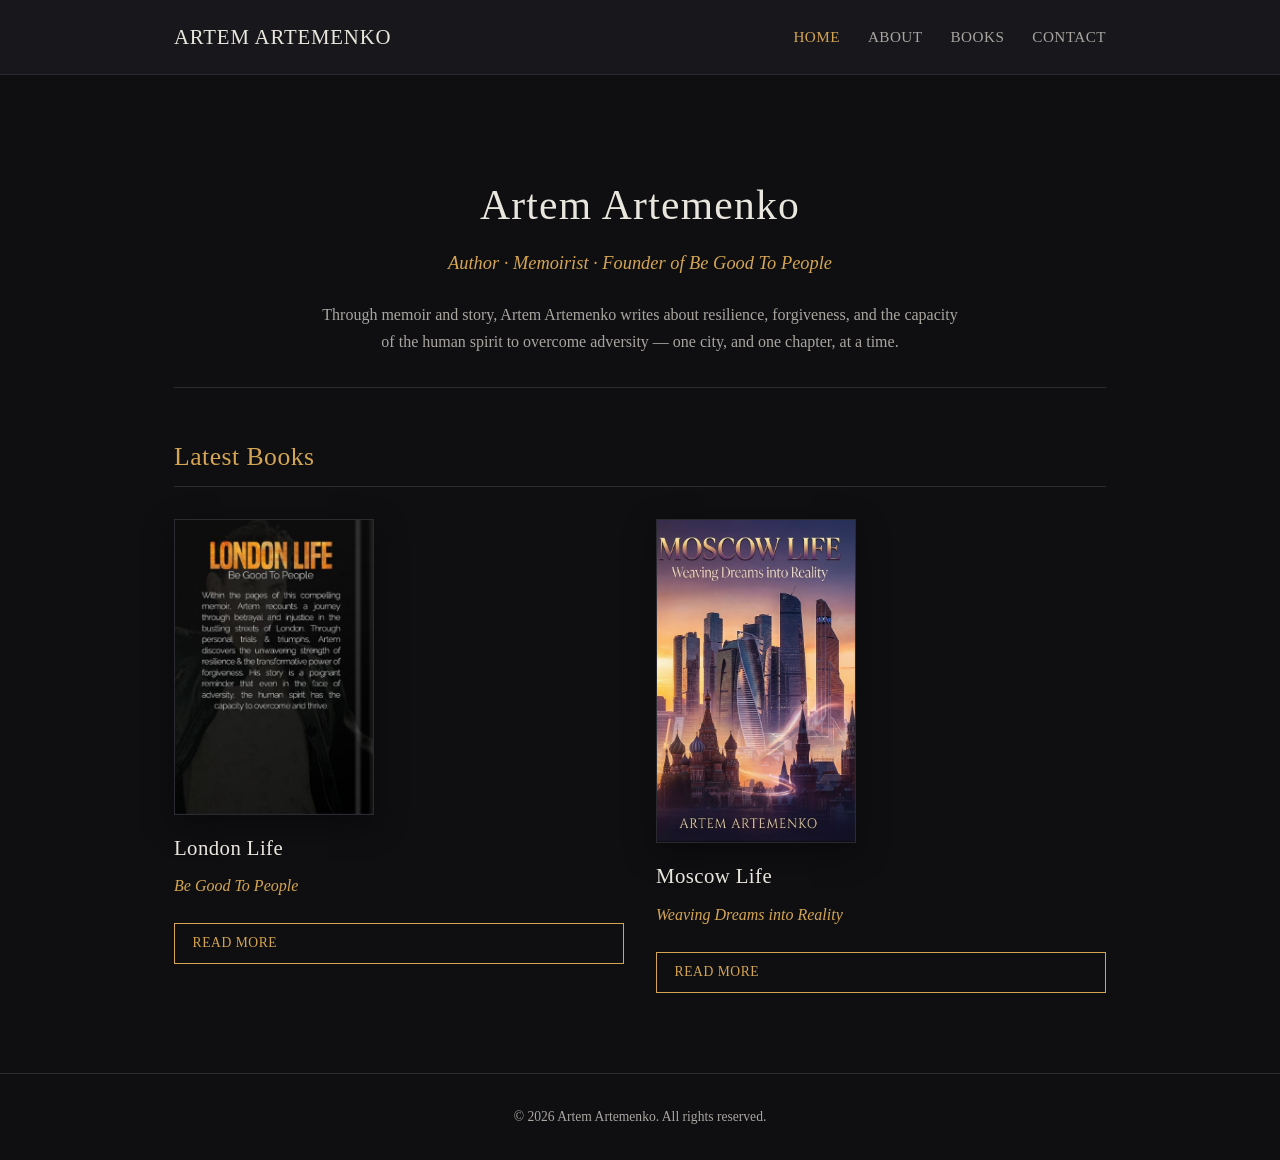
==== index.html @ 7652266a "Build initial author site: home, about, books, contact Static HTML/CSS site for Artem Artemenko feat" ====
<!DOCTYPE html>
<html lang="en">
<head>
<meta charset="UTF-8">
<meta name="viewport" content="width=device-width, initial-scale=1.0">
<title>Artem Artemenko — Author &amp; Memoirist</title>
<meta name="description" content="Artem Artemenko is an author and memoirist, founder of Be Good To People. Explore his books, writing, and contact details.">
<link rel="stylesheet" href="css/style.css">
</head>
<body>

<header class="site-header">
  <div class="nav-wrap">
    <a class="site-name" href="index.html">Artem Artemenko</a>
    <nav class="site-nav">
      <a href="index.html" class="active">Home</a>
      <a href="about.html">About</a>
      <a href="books.html">Books</a>
      <a href="contact.html">Contact</a>
    </nav>
  </div>
</header>

<main>
  <section class="hero">
    <h1>Artem Artemenko</h1>
    <p class="tagline">Author &middot; Memoirist &middot; Founder of Be Good To People</p>
    <p class="lede">Through memoir and story, Artem Artemenko writes about resilience, forgiveness, and the capacity of the human spirit to overcome adversity — one city, and one chapter, at a time.</p>
  </section>

  <section>
    <h2>Latest Books</h2>
    <div class="home-books-preview">
      <div class="book-card">
        <img src="images/london-life-cover.jpg" alt="London Life: Be Good To People — book cover">
        <h3>London Life</h3>
        <p class="subtitle">Be Good To People</p>
        <a class="cta" href="books.html">Read more</a>
      </div>
      <div class="book-card">
        <img src="images/moscow-life-cover.jpg" alt="Moscow Life: Weaving Dreams into Reality — book cover">
        <h3>Moscow Life</h3>
        <p class="subtitle">Weaving Dreams into Reality</p>
        <a class="cta" href="books.html">Read more</a>
      </div>
    </div>
  </section>
</main>

<footer class="site-footer">
  &copy; <span id="year"></span> Artem Artemenko. All rights reserved.
</footer>
<script>document.getElementById('year').textContent = new Date().getFullYear();</script>
</body>
</html>
---- css/style.css ----
:root {
  --bg: #0f0f12;
  --bg-alt: #17171c;
  --text: #e9e6dd;
  --text-dim: #a9a6a0;
  --gold: #d4a553;
  --border: #2a2a30;
  --max-width: 980px;
}

* {
  box-sizing: border-box;
}

html {
  scroll-behavior: smooth;
}

body {
  margin: 0;
  background: var(--bg);
  color: var(--text);
  font-family: Georgia, 'Times New Roman', serif;
  line-height: 1.65;
  -webkit-font-smoothing: antialiased;
}

a {
  color: var(--gold);
  text-decoration: none;
}

a:hover {
  text-decoration: underline;
}

header.site-header {
  border-bottom: 1px solid var(--border);
  background: var(--bg-alt);
}

.nav-wrap {
  max-width: var(--max-width);
  margin: 0 auto;
  padding: 1.25rem 1.5rem;
  display: flex;
  align-items: center;
  justify-content: space-between;
  flex-wrap: wrap;
  gap: 0.75rem;
}

.site-name {
  font-size: 1.3rem;
  letter-spacing: 0.04em;
  color: var(--text);
  text-transform: uppercase;
}

.site-name:hover {
  text-decoration: none;
  color: var(--gold);
}

nav.site-nav a {
  color: var(--text-dim);
  margin-left: 1.5rem;
  font-size: 0.95rem;
  letter-spacing: 0.03em;
  text-transform: uppercase;
}

nav.site-nav a:first-child {
  margin-left: 0;
}

nav.site-nav a:hover,
nav.site-nav a.active {
  color: var(--gold);
  text-decoration: none;
}

main {
  max-width: var(--max-width);
  margin: 0 auto;
  padding: 3rem 1.5rem 5rem;
}

.hero {
  text-align: center;
  padding: 3rem 0 2rem;
  border-bottom: 1px solid var(--border);
  margin-bottom: 3rem;
}

.hero h1 {
  font-size: 2.6rem;
  letter-spacing: 0.03em;
  margin: 0 0 0.5rem;
}

.hero .tagline {
  color: var(--gold);
  font-style: italic;
  font-size: 1.15rem;
  margin: 0 0 1.5rem;
}

.hero p.lede {
  max-width: 640px;
  margin: 0 auto;
  color: var(--text-dim);
}

h1, h2, h3 {
  font-weight: normal;
  letter-spacing: 0.02em;
}

h2 {
  font-size: 1.6rem;
  color: var(--gold);
  border-bottom: 1px solid var(--border);
  padding-bottom: 0.5rem;
  margin-top: 0;
}

.book-grid {
  display: grid;
  grid-template-columns: repeat(auto-fit, minmax(260px, 1fr));
  gap: 2.5rem;
  margin-top: 2rem;
}

.book-card {
  display: flex;
  flex-direction: column;
  gap: 1rem;
}

.book-card img {
  width: 100%;
  max-width: 280px;
  border: 1px solid var(--border);
  box-shadow: 0 10px 30px rgba(0, 0, 0, 0.4);
}

.book-card h3 {
  color: var(--text);
  font-size: 1.3rem;
  margin: 0;
}

.book-card .subtitle {
  color: var(--gold);
  font-style: italic;
  margin: -0.5rem 0 0;
}

.book-card .meta {
  color: var(--text-dim);
  font-size: 0.85rem;
}

.book-card p.blurb {
  color: var(--text-dim);
}

.cta {
  display: inline-block;
  margin-top: 0.5rem;
  border: 1px solid var(--gold);
  padding: 0.5rem 1.1rem;
  font-size: 0.85rem;
  letter-spacing: 0.04em;
  text-transform: uppercase;
}

.cta:hover {
  background: var(--gold);
  color: var(--bg);
  text-decoration: none;
}

footer.site-footer {
  border-top: 1px solid var(--border);
  text-align: center;
  padding: 2rem 1.5rem;
  color: var(--text-dim);
  font-size: 0.85rem;
}

.home-books-preview {
  display: grid;
  grid-template-columns: repeat(auto-fit, minmax(220px, 1fr));
  gap: 2rem;
  margin-top: 2rem;
}

.home-books-preview .book-card img {
  max-width: 200px;
}

address {
  font-style: normal;
}
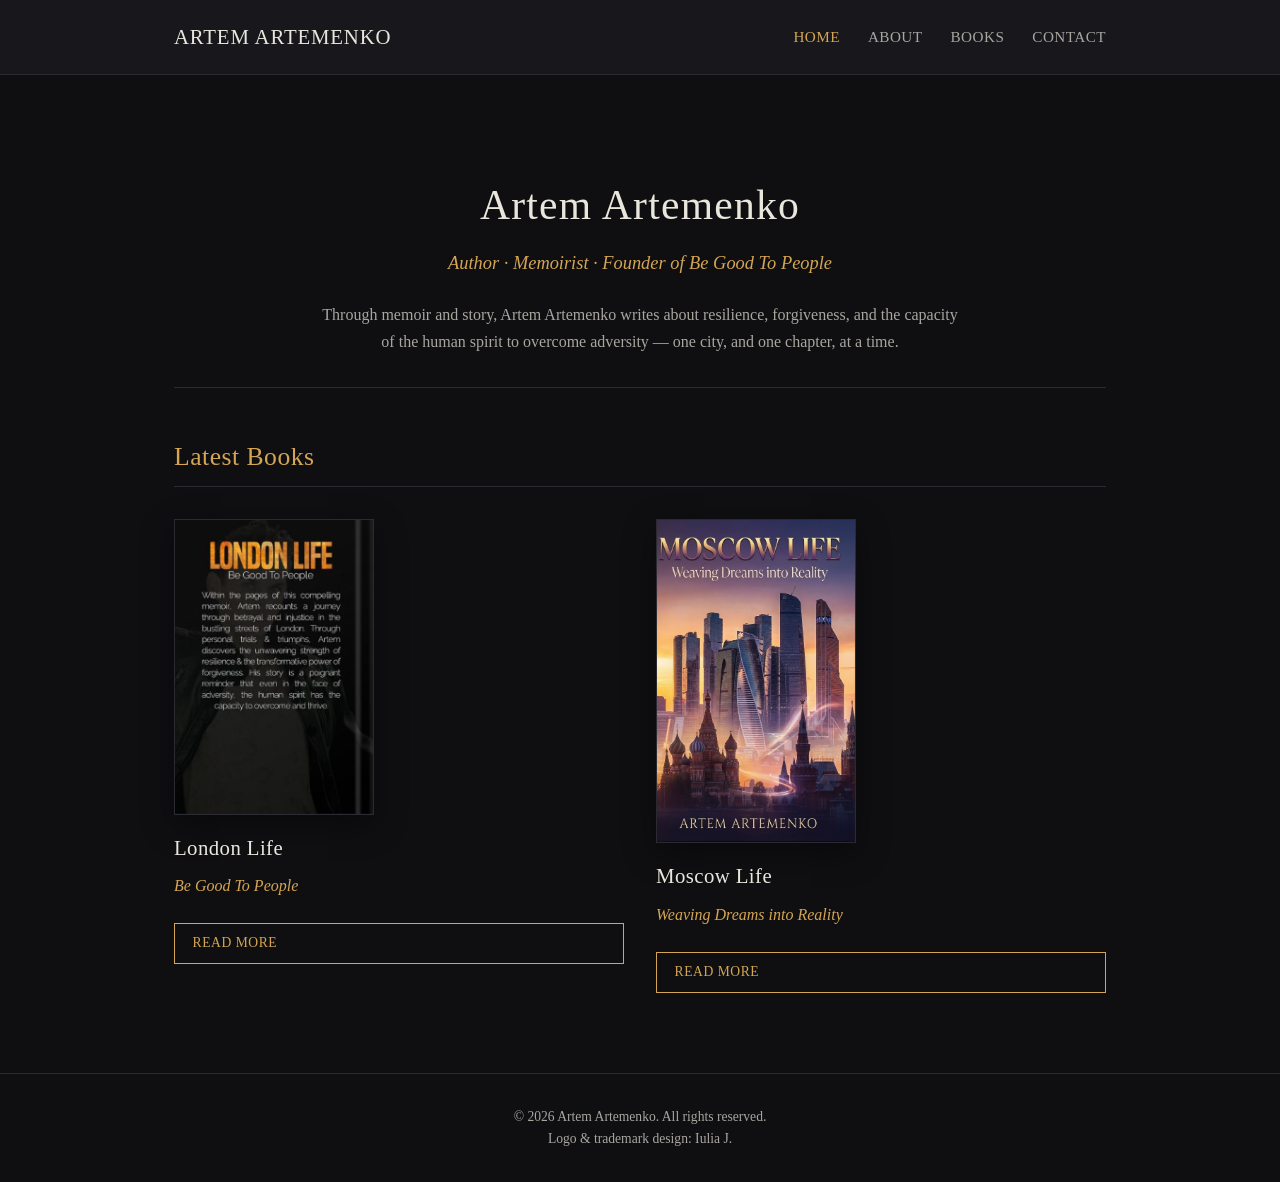
==== commit 92d1dd59: "Credit Iulia J. for logo and trademark design Co-Authored-By: Claude Sonnet 5 <noreply@anthropic.com" ====
--- a/index.html
+++ b/index.html
@@ -48,7 +48,8 @@
 </main>
 
 <footer class="site-footer">
-  &copy; <span id="year"></span> Artem Artemenko. All rights reserved.
+  &copy; <span id="year"></span> Artem Artemenko. All rights reserved.<br>
+  Logo &amp; trademark design: Iulia J.
 </footer>
 <script>document.getElementById('year').textContent = new Date().getFullYear();</script>
 </body>
--- a/css/style.css
+++ b/css/style.css
@@ -204,3 +204,21 @@
 address {
   font-style: normal;
 }
+
+.credits {
+  margin-top: 1.25rem;
+  padding-top: 1rem;
+  border-top: 1px solid var(--border);
+}
+
+.credits-list {
+  list-style: none;
+  margin: 0.5rem 0;
+  padding: 0;
+  color: var(--text-dim);
+  font-size: 0.9rem;
+}
+
+.credits-list li {
+  margin-bottom: 0.3rem;
+}
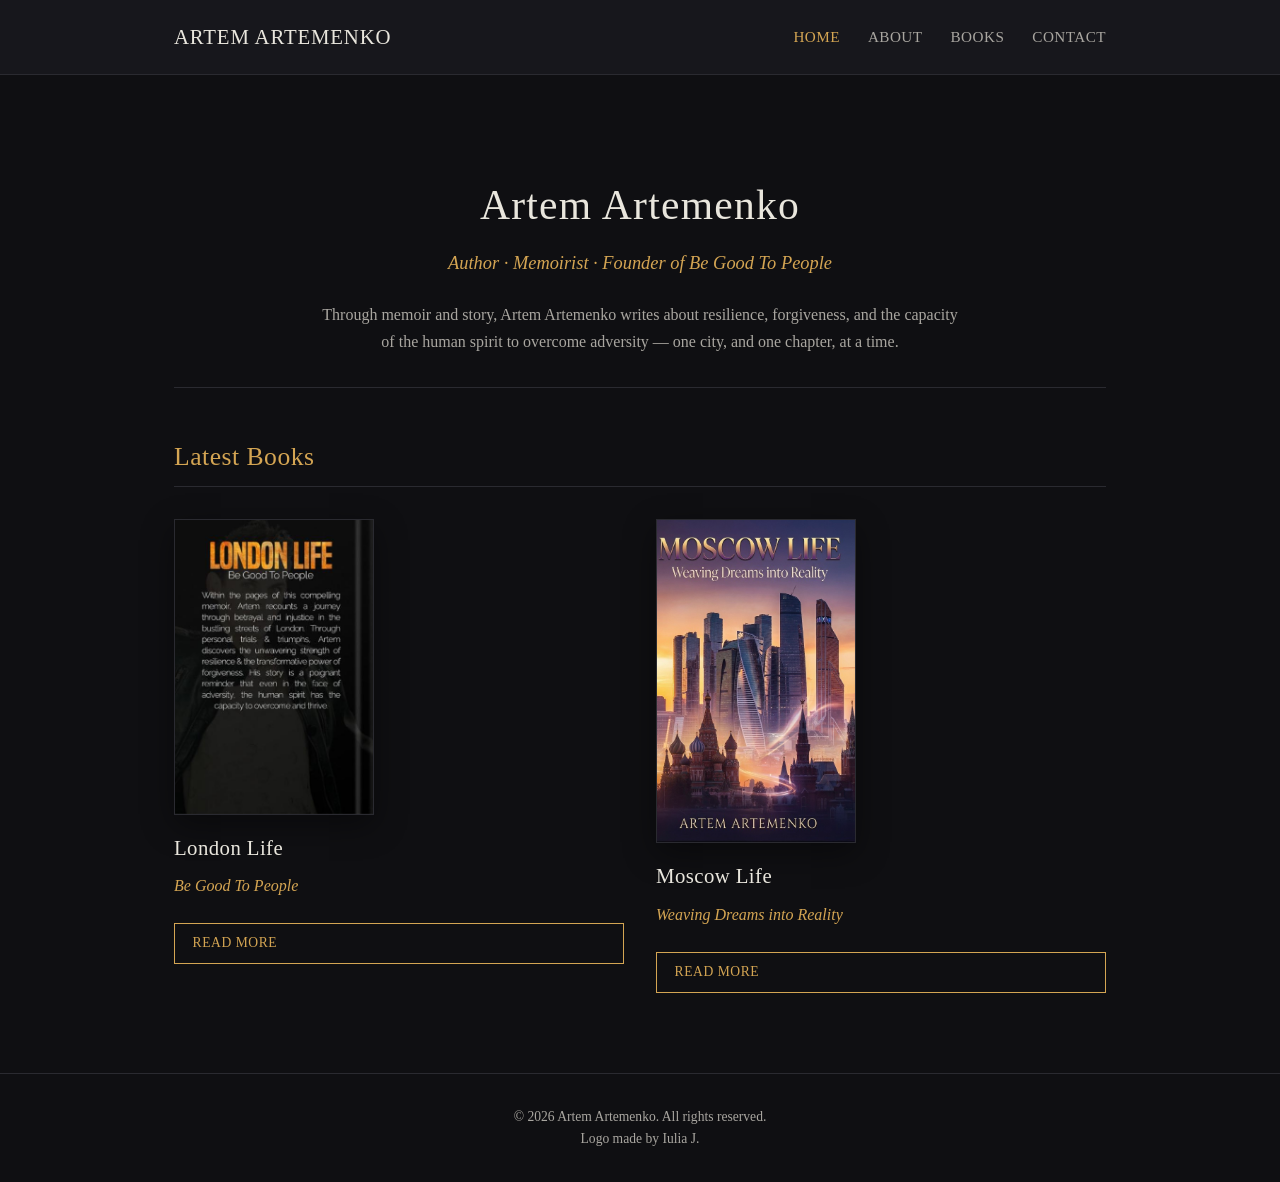
==== commit 97786b59: "Simplify logo credit wording to "Logo made by Iulia J." Co-Authored-By: Claude Sonnet 5 <noreply@ant" ====
--- a/index.html
+++ b/index.html
@@ -49,7 +49,7 @@
 
 <footer class="site-footer">
   &copy; <span id="year"></span> Artem Artemenko. All rights reserved.<br>
-  Logo &amp; trademark design: Iulia J.
+  Logo made by Iulia J.
 </footer>
 <script>document.getElementById('year').textContent = new Date().getFullYear();</script>
 </body>
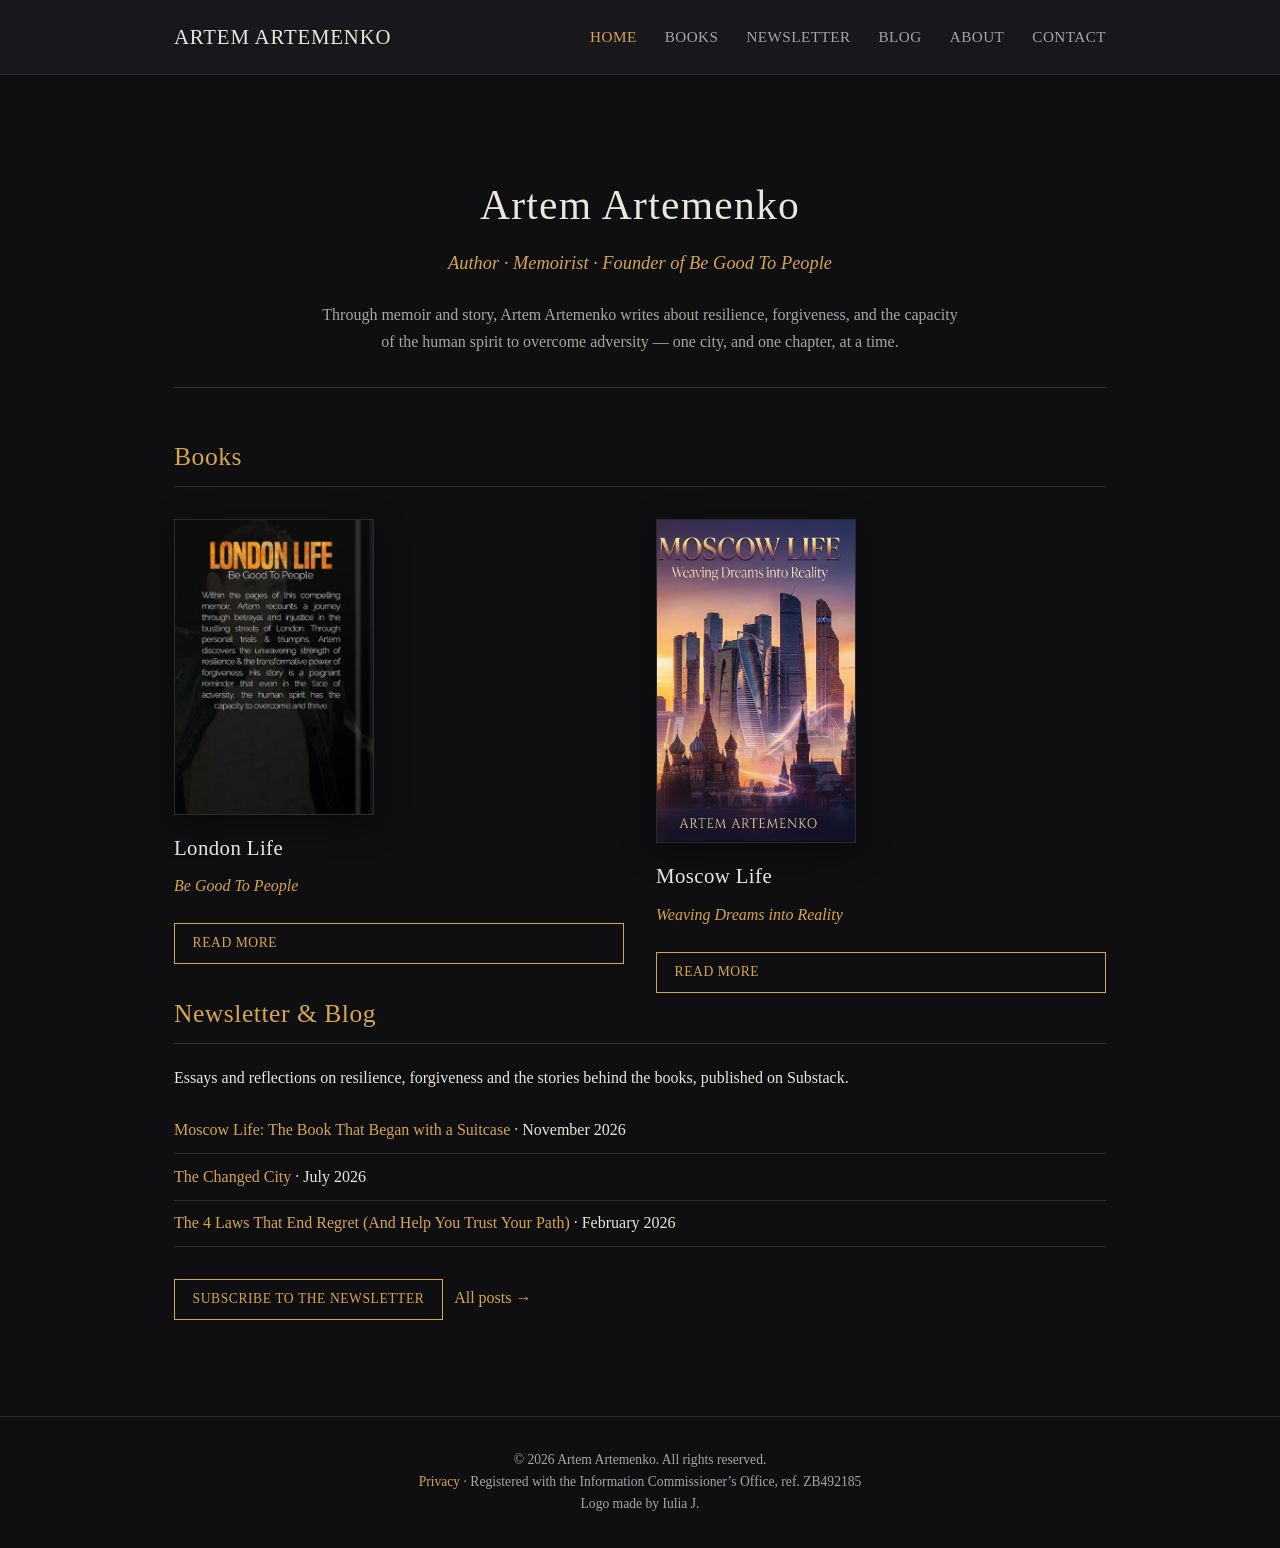
==== commit 2a0ae071: "Reshape site as a publishing home: add newsletter, blog and privacy pages, correct metadata, add SEO" ====
--- a/index.html
+++ b/index.html
@@ -3,9 +3,19 @@
 <head>
 <meta charset="UTF-8">
 <meta name="viewport" content="width=device-width, initial-scale=1.0">
-<title>Artem Artemenko — Author &amp; Memoirist</title>
-<meta name="description" content="Artem Artemenko is an author and memoirist, founder of Be Good To People. Explore his books, writing, and contact details.">
+<title>Artem Artemenko — Author, Memoirist &amp; Publisher</title>
+<meta name="description" content="Artem Artemenko is a London-based author and memoirist, founder of Be Good To People. Read his books, newsletter and blog.">
+<link rel="canonical" href="https://artemartemenko.com/">
+<meta property="og:type" content="website">
+<meta property="og:site_name" content="Artem Artemenko">
+<meta property="og:title" content="Artem Artemenko — Author, Memoirist &amp; Publisher">
+<meta property="og:description" content="Artem Artemenko is a London-based author and memoirist, founder of Be Good To People. Read his books, newsletter and blog.">
+<meta property="og:url" content="https://artemartemenko.com/">
+<meta property="og:image" content="https://artemartemenko.com/images/moscow-life-cover.jpg">
+<meta name="twitter:card" content="summary">
 <link rel="stylesheet" href="css/style.css">
+<script type="application/ld+json">{"@context": "https://schema.org", "@type": "Person", "name": "Artem Artemenko", "url": "https://artemartemenko.com/", "jobTitle": "Author and memoirist", "description": "Artem Artemenko is a London-based author and memoirist and the founder of Be Good To People, an independent publishing imprint.", "homeLocation": {"@type": "Place", "name": "London, United Kingdom"}, "sameAs": ["https://artspill8.substack.com", "https://www.instagram.com/artspill8", "https://www.facebook.com/artemartemenkoauthor", "https://www.youtube.com/@MoscowLifeArtem", "https://x.com/Artspill8", "https://bsky.app/profile/artspill8.bsky.social"]}</script>
+<script type="application/ld+json">{"@context": "https://schema.org", "@type": "WebSite", "name": "Artem Artemenko", "url": "https://artemartemenko.com/", "description": "Books, newsletter and blog by author and memoirist Artem Artemenko."}</script>
 </head>
 <body>
 
@@ -14,8 +24,10 @@
     <a class="site-name" href="index.html">Artem Artemenko</a>
     <nav class="site-nav">
       <a href="index.html" class="active">Home</a>
+      <a href="books.html">Books</a>
+      <a href="newsletter.html">Newsletter</a>
+      <a href="blog.html">Blog</a>
       <a href="about.html">About</a>
-      <a href="books.html">Books</a>
       <a href="contact.html">Contact</a>
     </nav>
   </div>
@@ -25,11 +37,11 @@
   <section class="hero">
     <h1>Artem Artemenko</h1>
     <p class="tagline">Author &middot; Memoirist &middot; Founder of Be Good To People</p>
-    <p class="lede">Through memoir and story, Artem Artemenko writes about resilience, forgiveness, and the capacity of the human spirit to overcome adversity — one city, and one chapter, at a time.</p>
+    <p class="lede">Through memoir and story, Artem Artemenko writes about resilience, forgiveness, and the capacity of the human spirit to overcome adversity &mdash; one city, and one chapter, at a time.</p>
   </section>
 
   <section>
-    <h2>Latest Books</h2>
+    <h2>Books</h2>
     <div class="home-books-preview">
       <div class="book-card">
         <img src="images/london-life-cover.jpg" alt="London Life: Be Good To People — book cover">
@@ -45,10 +57,22 @@
       </div>
     </div>
   </section>
+
+  <section>
+    <h2>Newsletter &amp; Blog</h2>
+    <p>Essays and reflections on resilience, forgiveness and the stories behind the books, published on Substack.</p>
+    <ul class="post-list">
+      <li><a href="https://artspill8.substack.com/p/moscow-life-the-book-that-began-with" target="_blank" rel="noopener">Moscow Life: The Book That Began with a Suitcase</a> <span class="meta">&middot; November 2026</span></li>
+      <li><a href="https://artspill8.substack.com/p/the-changed-city" target="_blank" rel="noopener">The Changed City</a> <span class="meta">&middot; July 2026</span></li>
+      <li><a href="https://artspill8.substack.com/p/the-4-laws-that-end-regret-and-help" target="_blank" rel="noopener">The 4 Laws That End Regret (And Help You Trust Your Path)</a> <span class="meta">&middot; February 2026</span></li>
+    </ul>
+    <p><a class="cta" href="newsletter.html">Subscribe to the newsletter</a> &nbsp; <a href="blog.html">All posts &rarr;</a></p>
+  </section>
 </main>
 
 <footer class="site-footer">
   &copy; <span id="year"></span> Artem Artemenko. All rights reserved.<br>
+  <a href="privacy.html">Privacy</a> &middot; Registered with the Information Commissioner&rsquo;s Office, ref. ZB492185<br>
   Logo made by Iulia J.
 </footer>
 <script>document.getElementById('year').textContent = new Date().getFullYear();</script>
--- a/css/style.css
+++ b/css/style.css
@@ -222,3 +222,19 @@
 .credits-list li {
   margin-bottom: 0.3rem;
 }
+
+/* Newsletter, blog and link lists */
+.post-list {
+  list-style: none;
+  padding: 0;
+  margin: 1rem 0 1.5rem;
+}
+
+.post-list li {
+  padding: 0.6rem 0;
+  border-bottom: 1px solid var(--border);
+}
+
+.site-footer a {
+  color: var(--gold);
+}
